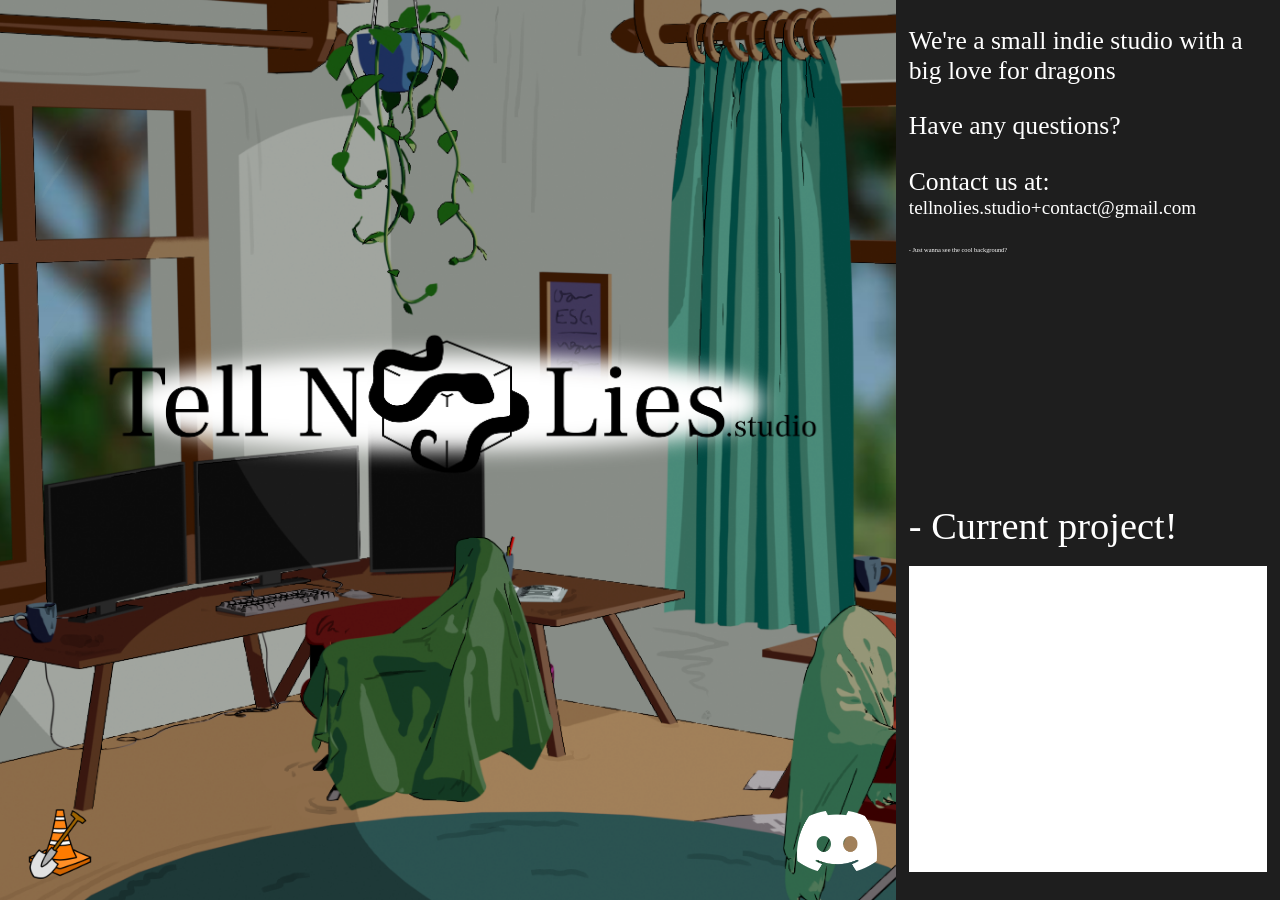
==== index.html @ 34dba3a3 "Add files via upload" ====
<!DOCTYPE html>
<html>
<head>
    <link rel="stylesheet" href="StartPage.css">
</head>
<body>
    <div class="backgroundImage">
        <img src="Images/HangingPlant.webp" class="layer" style="z-index: -1;" data-speed="8">
        <img src="Images/ChariAndPottedPlant.webp" class="layer" style="z-index: -2;" data-speed="4">
        <img src="Images/TablesAndFloor.webp" class="layer" style="z-index: -3;" data-speed="3">
        <img src="Images/Walls.webp" class="layer" style="z-index: -4;" data-speed="2">
        <img src="Images/TreeBackground.jpg" class="layer" style="z-index: -5;" data-speed="0.5">
    </div>

    <!-- Here is section one -->
    <div id="StartSection" class="page-section">
		<div class="constructionIcon">
					<img src="Images/UnderConstruction.png" alt="Under Construction" style="width: 100px; height: 100px;">
			</div>
        <div class="pictureBox">
            <div class="logoText"></div>
			
			
            <div class="socialMediaContainer">
				
                <!--<a href="#" class="socialButton">Y</a>-->
                <!--<a href="#" class="socialButton">T</a>-->
                <a href="https://discord.com/invite/7M9KZndhWm" class="socialButton" target="_blank">
                    <img src="Images/discord-mark-white.png" alt="Button Image Default" class="default">
                    <img src="Images/discord-mark-black.png" alt="Button Image Hover" class="hover">
                </a>
            </div>
			
        </div>
        <div class="menuBox">
            <div class="menu">
                <!--<a href="#" class="button" onclick="showSection('AboutUsSection')">- About Us</a>-->
                <!--<a href="#" class="button">- Other Projects</a>-->
                <!--<a href="#" class="button" onclick="showSection('ContactUsSection')">- Contact Us</a>-->
				
				<!-- Simple text placeholders -->
				<p style="color: white; font-size: 2vw; margin: 1em 0;">We're a small indie studio with a big love for dragons</p>
				<p style="color: white; font-size: 2vw; margin: 1em 0;">Have any questions?</p>
				<p style="color: white; font-size: 2vw; margin: 0em 0;">Contact us at:</p>
				<p style="color: white; font-size: 1.5vw; margin: 0em 0;">tellnolies.studio+contact@gmail.com</p>
				
				<a href="#" class="button" onclick="showSection('AboutUsSection')" style="font-size: 0.5vw;">- Just wanna see the cool background?</a>
	
                <a href="https://store.steampowered.com/app/3586770/Desktop_Dragon/" class="bottomButton" target="_blank" rel="noopener noreferrer">- Current project!</a>
            </div>
            <div class="showcase">
                <iframe width="100%" height="100%" src="https://www.youtube.com/watch?v=0FSDke4OUo4?autoplay=1&mute=1" frameborder="0" allowfullscreen allow="autoplay"></iframe>
            </div>
        </div>
    </div>


    <!-- Here is section two -->
    <div id="AboutUsSection" class="page-section">

    </div>
    <!-- Here is section three-->
    <div id="ContactUsSection" class="page-section">
        <div class="centerBox">
            <div class=" verticlaColumn" style="width: 30%;">
                <div class="mailBox"></div>
                <div class="discordBox"></div>
            </div>
            <div class="verticlaColumn" style="width: 70%;">
                <div class="whideContentBox"></div>
                <div class="whideContentBox"></div>
            </div>
        </div>
    </div>
    <!-- Here is section four -->
    <div id="CurrentProjectSection" class="page-section">

    </div>

</body>

<script>
    document.addEventListener('mousemove', parallax);

    function parallax(e) {
        const layers = document.querySelectorAll('.backgroundImage .layer');
        layers.forEach(layer => {
            const speed = layer.getAttribute('data-speed');
            const x = (window.innerWidth / 2 - e.pageX) * speed / 100;
            const y = (window.innerHeight / 2 - e.pageY) * speed / 100;
            layer.style.transform = `translate(${x}px, ${y}px) scale(1.1)`;
        });
    }


    // Function to show/hide sections
    function showSection(sectionId) {
        // Hide all page sections
        const sections = document.querySelectorAll('.page-section');
        sections.forEach(section => {
            section.style.display = 'none';
        });

        // Show the selected section
        const selectedSection = document.getElementById(sectionId);
        if (selectedSection) {
            selectedSection.style.display = 'block';
        }
    }
</script>
</html>
---- StartPage.css ----
body, html{
    height: 100%;
    width: 100%;
    margin: 0;
    list-style: none;
    padding: 0;
    margin: 0;

    display: flex;
    flex-wrap: wrap;
    
}

#StartSection, #AboutUsSection, #ContactUsSection, #CurrentProjectSection{
    /* Ensure the section takes the full viewport height */
    height: 100%;
    width: 100%;
    margin: 0;
    list-style: none;
    padding: 0;
    margin: 0;
    display: flex;
    flex-wrap: wrap;
    display: none;
}
#StartSection {
    display: flex;
}


.backgroundImage {
    position: fixed; /* Fixed position to cover the entire viewport */
    top: 0;
    left: 0;
    width: 100%;
    height: 100%;
    z-index: -1; /* Move the container to the absolute back */
}

/* Style for each layer image */
.backgroundImage .layer {
    position: absolute; /* Position each image absolutely within .backgroundImage */
    top: 0;
    left: 0;
    width: 100%;
    height: 100%;
    object-fit: cover; /* Ensure images cover the entire container */
    pointer-events: none; /* Ensure images don't capture mouse events */
    transform: scale(1.1); /* Scale the image slightly larger than the container */
    transform-origin: center; /* Ensure scale transformation originates from the center */
}

.menuBox {
    position: relative;
    height: 100%;
    width: 28%;
    background-color: rgb(30, 30, 30);
    padding: 0 1% 0 1%;
}

.pictureBox {
    display: flex;
    justify-content: center;
    align-items: center;
    height: 100%;
    width: 70%;
    /*background-color: rgb(0, 143, 190);*/
}

.menu {
    position: relative;
    width: 100%;
    height: 60%;
    /*background-color: lightgray;*/
}

.showcase {
    margin-top: auto;         /* push showcase to the bottom */
    width: 100%;
    height: 34%;              /* or adjust as needed */
    background-color: white;
}

.button
{
    width: 100%;
    /*background-color: deepskyblue;*/
    border: none;
    color: white;

    text-decoration: none;
    display: inline-block;
    font-size: 16px;
    margin: 3vh 0;
    cursor: pointer;

    font-size: 3vw;
}
.bottomButton{
    position: absolute; /* Absolute positioning within the box */
    bottom: 0; /* Distance from the bottom of the box */
    left: 50%; /* Center horizontally within the box */
    transform: translateX(-50%);
    width: 100%; /* Your existing styling */
    /*background-color: deepskyblue;*/
    border: none;
    color: white;
    padding: 5% 0;

    text-decoration: none;
    display: inline-block;
    font-size: 16px;
    margin: 0; /* Override margin to avoid affecting the absolute position */
    cursor: pointer;
    font-size: 3vw;
}

.button:hover, .bottomButton:hover {
    /*background-color: blue;*/
    color: black;
}

.logoText {
    width: 90%;
    height: 400px;
    margin-bottom: 10%;
    background-image: url("Images/LogoTextSnake.png");
    background-repeat: no-repeat;
    background-size: contain;
    background-position: center center;
}

.socialMediaContainer{
    position: absolute;
    width: 70%;
    height: 70px;
    /*background-color: darkgray;*/
    margin: 0;
    bottom: 1%;
    display: flex;
    justify-content: flex-end; /* Align items to the right */
    align-items: center; /* Center items vertically */
    padding-right: 10px; /* Optional: add some padding to the right */
}

/* Left icon container */
.constructionIcon img {
    position: absolute;
    width: 70%;
    height: 70px;
    /*background-color: darkgray;*/
    margin: 0;
    bottom: 1%;
    display: flex;
 /* Align items to the right */
    align-items: center; /* Center items vertically */
    padding-left: 10px; /* Optional: add some padding to the right */
}


.socialButton {
    display: block;
    width: 100px;
    height: 100px;
    /*background-color: rgb(30, 30, 30);*/
    margin: 0.5%;
    position: relative;
    top: 50%; /* Move the button to the vertical center */
    transform: translateY(-50%); /* Adjust for the true vertical center */
    display: flex; /* Use Flexbox for centering */
    align-items: center; /* Center vertically */
    justify-content: center; /* Center horizontally */
    cursor: pointer;
}

.socialButton img 
{
    max-width: 80%;
    height: auto; 
    transition: opacity 0.3s;
}

.socialButton:hover img.default {
    opacity: 0;
}

.socialButton img.hover {
    position: absolute;
    opacity: 0;
    max-width: 80%; /* Ensure the image scales within the button */
    height: auto; /* Maintain the aspect ratio */
    transition: opacity 0.3s; /* Smooth transition */
}

.socialButton:hover img.hover {
    opacity: 1;
}


.centerBox {
    width: 90%;
    height: 90%;
    background-color: rgba(0, 0, 0, 0.5);
    position: absolute;
    top: 50%;
    left: 50%;
    transform: translate(-50%, -50%);
    display: flex;
}

.mailBox {
    height: 20%;
    width: 100%;
    background-color: white;
    margin: auto;
    margin-bottom: 20px;
}

.discordBox {
    height: 70%;
    width: 100%;
    background-color: white;
    margin: auto;

}

.whideContentBox {
    width: 100%;
    height: 45%;
    background-color: gray;
    margin: auto;
    margin-bottom: 20px;

}

.verticlaColumn{
    height: 100%;
    width: 50%;
    color: darkgray;
    padding: 10px;
}

.menuText {
    width: 100%;
    color: white;
    text-decoration: none;
    display: inline-block;
    font-size: 3vw;       /* same as your buttons */
    margin: 3vh 0;
    padding: 1% 0;
    cursor: default;      /* not clickable */
}
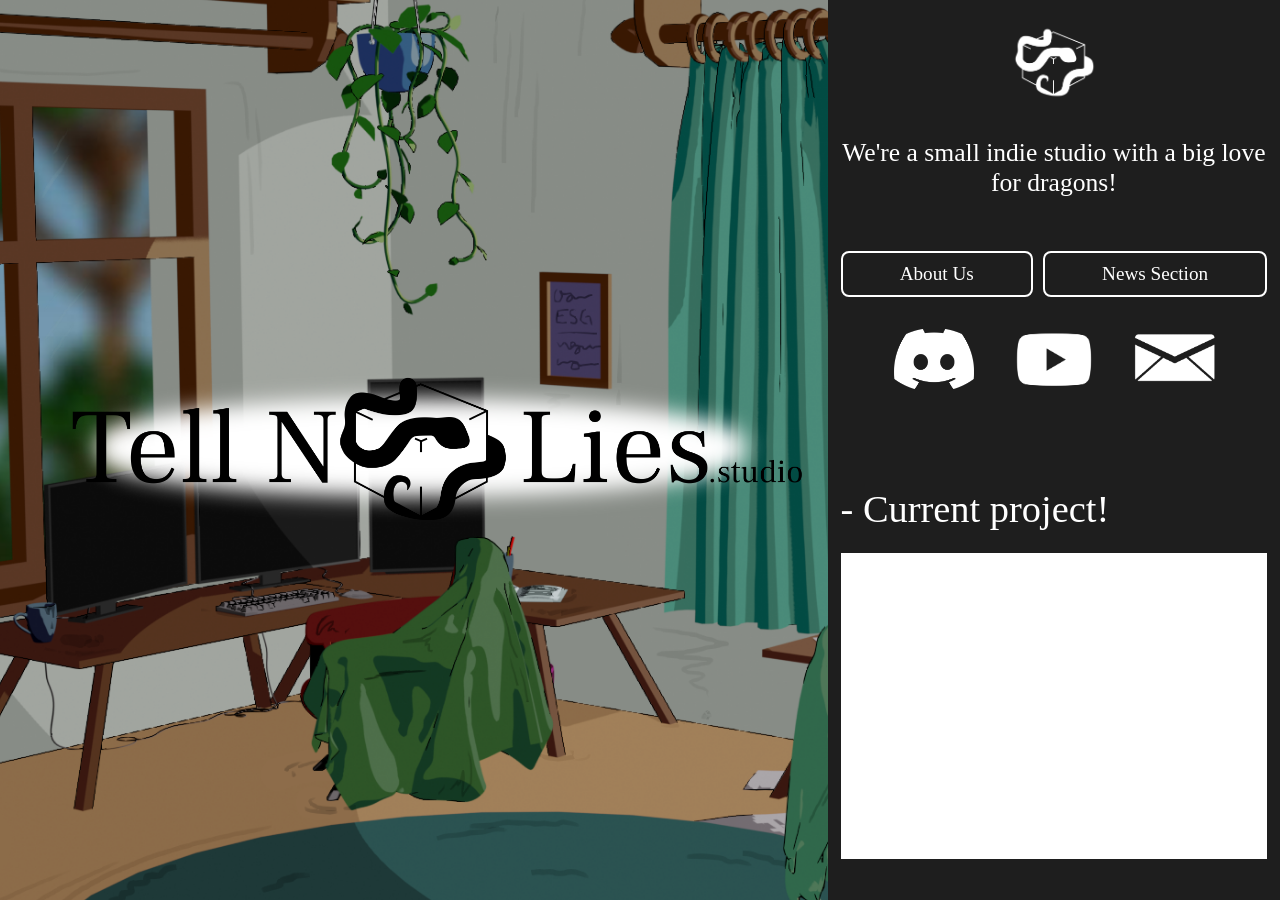
==== commit 682b5c51: "Add files via upload" ====
--- a/index.html
+++ b/index.html
@@ -1,7 +1,29 @@
 <!DOCTYPE html>
 <html>
 <head>
+	<meta charset="UTF-8">
+    <meta name="viewport" content="width=device-width, initial-scale=1.0">
+    <title>Tell No Lies Studio</title>
+    <meta name="description" content="Tell No Lies Studio — small game development studio creating Desktop Dragon.">
+    <meta name="keywords" content="Tell No Lies Studio, Desktop Dragon, indie game, cozy game">
+    <meta name="author" content="Tell No Lies Studio">
     <link rel="stylesheet" href="StartPage.css">
+	
+	<link rel="icon" href="Images/TellNoLies_Logo_Icon-32x32.png" sizes="32x32" type="image/png">
+	<link rel="icon" href="Images/TellNoLies_Logo_Icon-48x48.png" sizes="48x48" type="image/png">
+	<link rel="icon" href="Images/TellNoLies_Logo_Icon.ico" type="image/x-icon">
+	<link rel="apple-touch-icon" href="Images/TellNoLies_Logo_Icon-180x180.png" sizes="180x180">
+	
+	<!-- Structured data for Google -->
+	<script type="application/ld+json">
+	{
+	  "@context": "https://schema.org",
+	  "@type": "Organization",
+	  "name": "Tell No Lies studio",
+	  "url": "https://www.tellnoliesstudio.com",
+	  "logo": "https://www.tellnoliesstudio.com/Images/TellNoLies_Logo_Icon-192x192.png"
+	}
+</script>
 </head>
 <body>
     <div class="backgroundImage">
@@ -11,70 +33,72 @@
         <img src="Images/Walls.webp" class="layer" style="z-index: -4;" data-speed="2">
         <img src="Images/TreeBackground.jpg" class="layer" style="z-index: -5;" data-speed="0.5">
     </div>
-
-    <!-- Here is section one -->
-    <div id="StartSection" class="page-section">
-		<div class="constructionIcon">
-					<img src="Images/UnderConstruction.png" alt="Under Construction" style="width: 100px; height: 100px;">
+	
+	<div class="menuBox">
+		<div class="menu">
+			<div style="width: 100px; height: 100px; display: flex; justify-content: center; align-items: center; margin: 0 auto;">
+				<img src="Images/TellNoLies_Logo_white.png" alt="Logo" style="max-width: 90%; max-height: 90%;">
 			</div>
-        <div class="pictureBox">
-            <div class="logoText"></div>
 			
+			<p class="introText">We're a small indie studio with a big love for dragons!</p>
 			
-            <div class="socialMediaContainer">
-				
-                <!--<a href="#" class="socialButton">Y</a>-->
-                <!--<a href="#" class="socialButton">T</a>-->
+			<div class="sideBySideButtons">
+				<a href="#" class="button" onclick="showSection('AboutUsSection')">About Us</a>
+				<a href="#" class="button" onclick="showSection('NewsSection')">News Section</a>
+			</div>
+			
+			<div class="socialMediaContainer">
                 <a href="https://discord.com/invite/7M9KZndhWm" class="socialButton" target="_blank">
                     <img src="Images/discord-mark-white.png" alt="Button Image Default" class="default">
                     <img src="Images/discord-mark-black.png" alt="Button Image Hover" class="hover">
                 </a>
+				<a href="https://www.youtube.com/@TellNoLies_studio" class="socialButton" target="_blank">
+					<img src="Images/yt_icon_white_digital.png" alt="YouTube Icon Default" class="default" style="transform: scale(1.4);">
+					<img src="Images/yt_icon_red_digital.png" alt="YouTube Icon Hover" class="hover" style="transform: scale(1.4);">
+				</a>
+				<a href="#" class="socialButton" onclick="copyEmail()">
+					<img src="Images/Mail-white.png" alt="Mail Icon Default" class="default" style="transform: scale(1.2);">
+					<img src="Images/Mail-black.png" alt="Mail Icon Hover" class="hover"style="transform: scale(1.2);">
+				</a>
             </div>
-			
-        </div>
-        <div class="menuBox">
-            <div class="menu">
-                <!--<a href="#" class="button" onclick="showSection('AboutUsSection')">- About Us</a>-->
-                <!--<a href="#" class="button">- Other Projects</a>-->
-                <!--<a href="#" class="button" onclick="showSection('ContactUsSection')">- Contact Us</a>-->
-				
-				<!-- Simple text placeholders -->
-				<p style="color: white; font-size: 2vw; margin: 1em 0;">We're a small indie studio with a big love for dragons</p>
-				<p style="color: white; font-size: 2vw; margin: 1em 0;">Have any questions?</p>
-				<p style="color: white; font-size: 2vw; margin: 0em 0;">Contact us at:</p>
-				<p style="color: white; font-size: 1.5vw; margin: 0em 0;">tellnolies.studio+contact@gmail.com</p>
-				
-				<a href="#" class="button" onclick="showSection('AboutUsSection')" style="font-size: 0.5vw;">- Just wanna see the cool background?</a>
+
+			<a href="https://store.steampowered.com/app/3586770/Desktop_Dragon/" class="bottomButton" target="_blank" rel="noopener noreferrer">- Current project!</a>
+		</div>
+		<div class="showcase">
+			<iframe width="100%" height="100%" src="https://www.youtube.com/embed/0FSDke4OUo4?si=fNcZ3yUUa-zNpkQw&autoplay=1&mute=1" frameborder="0" allowfullscreen allow="autoplay"></iframe>
+		</div>
+    </div>
 	
-                <a href="https://store.steampowered.com/app/3586770/Desktop_Dragon/" class="bottomButton" target="_blank" rel="noopener noreferrer">- Current project!</a>
-            </div>
-            <div class="showcase">
-                <iframe width="100%" height="100%" src="https://www.youtube.com/watch?v=0FSDke4OUo4?autoplay=1&mute=1" frameborder="0" allowfullscreen allow="autoplay"></iframe>
-            </div>
+	<div id="menuToggle" class="menuToggleButton" onclick="showSection('StartSection')">☰</div>
+		
+    <!-- Here is section one -->
+    <div id="StartSection" class="page-section">
+
+        <div class="pictureBox">
+            <div class="logoText"></div>
         </div>
     </div>
-
 
     <!-- Here is section two -->
     <div id="AboutUsSection" class="page-section">
 
     </div>
     <!-- Here is section three-->
-    <div id="ContactUsSection" class="page-section">
+    <div id="NewsSection" class="page-section">
         <div class="centerBox">
             <div class=" verticlaColumn" style="width: 30%;">
                 <div class="mailBox"></div>
-                <div class="discordBox"></div>
+                <div class="discordBox">
+					<div class="constructionIcon">
+		<img src="Images/UnderConstruction.png" alt="Under Construction" style="width: 100px; height: 100px;">
+	</div>
+				</div>
             </div>
             <div class="verticlaColumn" style="width: 70%;">
                 <div class="whideContentBox"></div>
                 <div class="whideContentBox"></div>
             </div>
         </div>
-    </div>
-    <!-- Here is section four -->
-    <div id="CurrentProjectSection" class="page-section">
-
     </div>
 
 </body>
@@ -93,19 +117,54 @@
     }
 
 
-    // Function to show/hide sections
-    function showSection(sectionId) {
-        // Hide all page sections
-        const sections = document.querySelectorAll('.page-section');
-        sections.forEach(section => {
-            section.style.display = 'none';
-        });
-
-        // Show the selected section
-        const selectedSection = document.getElementById(sectionId);
-        if (selectedSection) {
-            selectedSection.style.display = 'block';
-        }
-    }
+    function showSection(sectionId) 
+	{
+		// Hide all page sections
+		const sections = document.querySelectorAll('.page-section');
+		sections.forEach(section => {
+			section.style.display = 'none';
+		});
+
+		// Show the selected section
+		const selectedSection = document.getElementById(sectionId);
+		if (selectedSection) {
+			selectedSection.style.display = 'flex';
+		}
+
+		const menu = document.querySelector('.menuBox');
+		const toggle = document.getElementById('menuToggle');
+
+		if (sectionId === 'StartSection') {
+			// Show menu, hide toggle
+			menu.classList.remove('hidden');
+			toggle.style.display = 'none';
+		} else {
+			// Hide menu, show toggle
+			menu.classList.add('hidden');
+			toggle.style.display = 'flex';
+		}
+	}
+
+	// Add click listener to toggle button
+	document.getElementById('menuToggle').addEventListener('click', () => {
+		const menu = document.querySelector('.menuBox');
+		const toggle = document.getElementById('menuToggle');
+
+		menu.classList.remove('hidden');  // Slide menu back in
+		toggle.style.display = 'none';    // Hide toggle button
+	});
+	
+	function copyEmail() {
+    const email = "tellnolies.studio+contact@gmail.com";
+    navigator.clipboard.writeText(email)
+        .then(() => {
+            alert("Email copied to clipboard!");
+        })
+        .catch(() => {
+            alert("Failed to copy email. Please copy manually: " + email);
+        });
+}
+	
+	
 </script>
 </html>
--- a/StartPage.css
+++ b/StartPage.css
@@ -1,30 +1,35 @@
 body, html{
+    height: 100%;
+    width: 100%;
+    margin: 0;
+    padding: 0;
+
+    display: flex;
+    flex-direction: row; /* left-right layout */
+    overflow: hidden;    /* prevent scrolling */
+    
+}
+
+#StartSection, #AboutUsSection, #NewsSection{
+    /* Ensure the section takes the full viewport height */
     height: 100%;
     width: 100%;
     margin: 0;
     list-style: none;
     padding: 0;
     margin: 0;
-
-    display: flex;
-    flex-wrap: wrap;
-    
-}
-
-#StartSection, #AboutUsSection, #ContactUsSection, #CurrentProjectSection{
-    /* Ensure the section takes the full viewport height */
-    height: 100%;
-    width: 100%;
-    margin: 0;
-    list-style: none;
-    padding: 0;
-    margin: 0;
     display: flex;
     flex-wrap: wrap;
     display: none;
 }
 #StartSection {
     display: flex;
+    flex-direction: column;
+    justify-content: center; /* center vertically */
+    align-items: center;     /* center horizontally */
+    width: 66%;          /* left 2/3 */
+    height: 100%;
+    order: 1; /* appears before menuBox visually */
 }
 
 
@@ -51,19 +56,53 @@
 }
 
 .menuBox {
-    position: relative;
-    height: 100%;
-    width: 28%;
-    background-color: rgb(30, 30, 30);
-    padding: 0 1% 0 1%;
-}
-
-.pictureBox {
-    display: flex;
+    position: fixed;
+    top: 0;
+    right: 0;
+    width: 33.333%;
+    height: 100%;
+    background-color: rgb(30,30,30);
+    padding: 1%;
+    z-index: 10;
+    transform: translateX(0); /* start at 0 */
+    transition: transform 0.5s ease; 
+}
+.menuBox.hidden {
+     transform: translateX(100%); /* slide out to right */
+}
+
+.menuToggleButton {
+    position: fixed;
+    top: 10%;             /* vertically centered */
+    right: 10px;          /* 10px from right edge */
+    transform: translateY(-50%);
+    width: 50px;
+    height: 50px;
+    background-color: rgb(30,30,30);
+    color: white;
+    font-size: 2em;
+    display: none;        /* hidden by default */
     justify-content: center;
     align-items: center;
-    height: 100%;
-    width: 70%;
+    cursor: pointer;
+    z-index: 20;          /* above everything */
+    border-radius: 10px;
+    text-align: center;
+    line-height: 50px;
+    transition: background 0.3s;
+}
+
+.menuToggleButton:hover {
+    background-color: rgb(50,50,50);
+}
+
+.pictureBox {
+	position: fixed;
+    display: flex;
+    justify-content: center;
+    align-items: center;
+    height: 100%;
+    width: 100%;
     /*background-color: rgb(0, 143, 190);*/
 }
 
@@ -71,7 +110,18 @@
     position: relative;
     width: 100%;
     height: 60%;
-    /*background-color: lightgray;*/
+    
+    display: flex;             /* enable flexbox */
+    flex-direction: column;    /* stack items vertically */
+  /* vertical centering */
+
+    padding-right: 2%;         /* optional: some space from the edge */
+}
+.introText {
+    color: white;
+    font-size: 2vw;
+    margin: 1em 0;
+    text-align: center;  /* centers the text */
 }
 
 .showcase {
@@ -83,19 +133,43 @@
 
 .button
 {
-    width: 100%;
-    /*background-color: deepskyblue;*/
+    width: auto;               /* let button size fit content */
+    max-width: 90%;            /* optional: prevent it from going too far */
     border: none;
     color: white;
-
     text-decoration: none;
     display: inline-block;
-    font-size: 16px;
-    margin: 3vh 0;
-    cursor: pointer;
-
     font-size: 3vw;
-}
+    margin: 1vh 0;
+    cursor: pointer;
+}
+
+.sideBySideButtons {
+    display: flex;              /* put buttons in a row */
+    justify-content: center;    /* center the row in the menu box */
+    gap: 10px;                  /* spacing between buttons */
+    margin: 2vh 0;              /* vertical spacing around the row */
+}
+
+.sideBySideButtons .button {
+    flex: 1 1 auto;
+    text-align: center;
+    padding: 10px 20px;          /* gives the button some space */
+    font-size: 1.2em;            /* slightly larger text */
+    color: white;                /* text color */
+    border: 2px solid white;     /* the outline */
+    border-radius: 8px;           /* rounded corners */
+    background-color: transparent; /* transparent so outline stands out */
+    transition: all 0.3s ease;    /* smooth hover transition */
+    cursor: pointer;
+}
+
+.sideBySideButtons .button:hover {
+    background-color: white;      /* fill on hover */
+    color: black;                 /* text changes color */
+    transform: scale(1.05);       /* subtle zoom effect */
+}
+
 .bottomButton{
     position: absolute; /* Absolute positioning within the box */
     bottom: 0; /* Distance from the bottom of the box */
@@ -121,9 +195,8 @@
 }
 
 .logoText {
-    width: 90%;
+    width: 65%;
     height: 400px;
-    margin-bottom: 10%;
     background-image: url("Images/LogoTextSnake.png");
     background-repeat: no-repeat;
     background-size: contain;
@@ -131,16 +204,51 @@
 }
 
 .socialMediaContainer{
+
+    width: 100%;
+    height: 70px;
+    margin: 0;
+    display: flex;
+    justify-content: center; /* center horizontally */
+    align-items: center;     /* center vertically */
+    padding: 0;
+}
+
+
+
+
+.socialButton {
+     width: 100px;
+    height: 100px;
+    margin: 0 10px;        /* spacing between buttons */
+    display: flex;
+    align-items: center;
+    justify-content: center;
+    cursor: pointer;
+    position: relative;     /* keep relative for hover image positioning */
+
+}
+
+.socialButton img 
+{
+    max-width: 80%;
+    height: auto; 
+    transition: opacity 0.3s;
+}
+
+.socialButton:hover img.default {
+    opacity: 0;
+}
+
+.socialButton img.hover {
     position: absolute;
-    width: 70%;
-    height: 70px;
-    /*background-color: darkgray;*/
-    margin: 0;
-    bottom: 1%;
-    display: flex;
-    justify-content: flex-end; /* Align items to the right */
-    align-items: center; /* Center items vertically */
-    padding-right: 10px; /* Optional: add some padding to the right */
+    opacity: 0;
+    max-width: 80%;
+    height: auto;
+}
+
+.socialButton:hover img.hover {
+    opacity: 1;
 }
 
 /* Left icon container */
@@ -155,45 +263,6 @@
  /* Align items to the right */
     align-items: center; /* Center items vertically */
     padding-left: 10px; /* Optional: add some padding to the right */
-}
-
-
-.socialButton {
-    display: block;
-    width: 100px;
-    height: 100px;
-    /*background-color: rgb(30, 30, 30);*/
-    margin: 0.5%;
-    position: relative;
-    top: 50%; /* Move the button to the vertical center */
-    transform: translateY(-50%); /* Adjust for the true vertical center */
-    display: flex; /* Use Flexbox for centering */
-    align-items: center; /* Center vertically */
-    justify-content: center; /* Center horizontally */
-    cursor: pointer;
-}
-
-.socialButton img 
-{
-    max-width: 80%;
-    height: auto; 
-    transition: opacity 0.3s;
-}
-
-.socialButton:hover img.default {
-    opacity: 0;
-}
-
-.socialButton img.hover {
-    position: absolute;
-    opacity: 0;
-    max-width: 80%; /* Ensure the image scales within the button */
-    height: auto; /* Maintain the aspect ratio */
-    transition: opacity 0.3s; /* Smooth transition */
-}
-
-.socialButton:hover img.hover {
-    opacity: 1;
 }
 
 
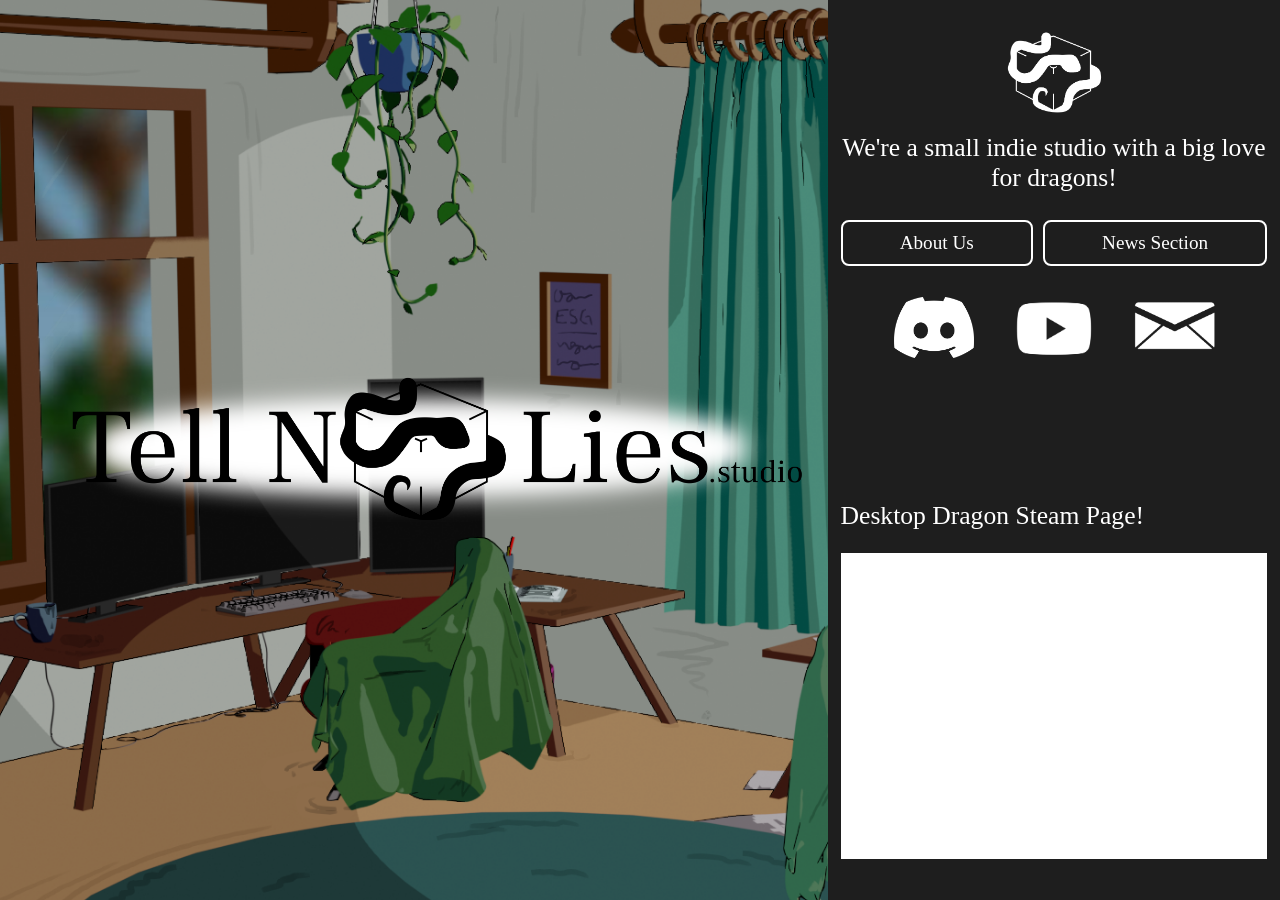
==== commit f36f8f38: "Add files via upload" ====
--- a/index.html
+++ b/index.html
@@ -36,7 +36,7 @@
 	
 	<div class="menuBox">
 		<div class="menu">
-			<div style="width: 100px; height: 100px; display: flex; justify-content: center; align-items: center; margin: 0 auto;">
+			<div style="width: 120px; height: 120px; display: flex; justify-content: center; align-items: center; margin: 0 auto;">
 				<img src="Images/TellNoLies_Logo_white.png" alt="Logo" style="max-width: 90%; max-height: 90%;">
 			</div>
 			
@@ -62,7 +62,7 @@
 				</a>
             </div>
 
-			<a href="https://store.steampowered.com/app/3586770/Desktop_Dragon/" class="bottomButton" target="_blank" rel="noopener noreferrer">- Current project!</a>
+			<a href="https://store.steampowered.com/app/3586770/Desktop_Dragon/" class="bottomButton" target="_blank" rel="noopener noreferrer">Desktop Dragon Steam Page!</a>
 		</div>
 		<div class="showcase">
 			<iframe width="100%" height="100%" src="https://www.youtube.com/embed/0FSDke4OUo4?si=fNcZ3yUUa-zNpkQw&autoplay=1&mute=1" frameborder="0" allowfullscreen allow="autoplay"></iframe>
@@ -86,18 +86,37 @@
     <!-- Here is section three-->
     <div id="NewsSection" class="page-section">
         <div class="centerBox">
-            <div class=" verticlaColumn" style="width: 30%;">
-                <div class="mailBox"></div>
-                <div class="discordBox">
-					<div class="constructionIcon">
-		<img src="Images/UnderConstruction.png" alt="Under Construction" style="width: 100px; height: 100px;">
-	</div>
-				</div>
-            </div>
-            <div class="verticlaColumn" style="width: 70%;">
-                <div class="whideContentBox"></div>
-                <div class="whideContentBox"></div>
-            </div>
+            <div class="newsBox">
+				<div class="newsHeader">
+					<h3>Desktop Dragon Steam Page is Live!</h3>
+					<a href="https://store.steampowered.com/app/3586770/Desktop_Dragon/" class="newsButton" target="_blank">To Steam</a>
+				</div>
+				<div class="newsBody">
+					<p>Desktop Dragon is the cosy on-screen adventure. Adopt and raise your own digital companion that will liven up your day to day life. Explore the relaxing minigames by yourself, or invite a friend to play along.</p>
+				</div>
+			</div>
+
+			<div class="newsBox">
+				<div class="newsHeader">
+					<h3>We’re attending Nordic Games Conference</h3>
+					<!--<a href="#" class="newsButton" target="_blank">Details</a>-->
+				</div>
+				<div class="newsBody">
+					<p>We will be attending Nordic Games Conference May 16-19th. Find Elsy Lust on Meet To Match or catch us in the building!</p>
+					<p>We will be talking to publishers and investors; hoping to build our studio stronger!</p>
+				</div>
+			</div>
+			
+			<div class="newsBox">
+				<div class="newsHeader">
+					<h3>Join our Discord</h3>
+					<a href="https://discord.com/invite/7M9KZndhWm" class="newsButton" target="_blank">Join</a>
+				</div>
+				<div class="newsBody">
+					<p>Come hang out with the community and get dev updates.</p>
+					<p>Get perks like voteing on what dragon will join us next! And the oppurtunity to become a playtester, adopting your dragon pre release!</p>
+				</div>
+			</div>
         </div>
     </div>
 
@@ -163,8 +182,23 @@
         .catch(() => {
             alert("Failed to copy email. Please copy manually: " + email);
         });
-}
-	
-	
+	}
+	
+	const boxes = document.querySelectorAll('.newsBox');
+
+	boxes.forEach((box, index) => {
+		const direction = index % 2 === 0 ? 1 : -1; // even = right, odd = left
+
+		const minTilt = 2;  // minimum degrees
+		const maxExtraTilt = 4; // add 0 → 4 degrees randomly
+
+		const rotate = (minTilt + Math.random() * maxExtraTilt) * direction;
+
+		const x = (50 + Math.random() * 70) * direction; // horizontal offset
+		const y = (Math.random() - 0.5) * 40;           // vertical offset
+
+		box.style.transform = `translate(${x}px, ${y}px) rotate(${rotate}deg)`;
+	});
 </script>
+
 </html>
--- a/StartPage.css
+++ b/StartPage.css
@@ -60,6 +60,7 @@
     top: 0;
     right: 0;
     width: 33.333%;
+	max-width: 500px; 
     height: 100%;
     background-color: rgb(30,30,30);
     padding: 1%;
@@ -119,8 +120,8 @@
 }
 .introText {
     color: white;
-    font-size: 2vw;
-    margin: 1em 0;
+    font-size: clamp(24px, 2vw, 42px);
+    margin: 0;
     text-align: center;  /* centers the text */
 }
 
@@ -139,7 +140,7 @@
     color: white;
     text-decoration: none;
     display: inline-block;
-    font-size: 3vw;
+    font-size: clamp(10px, 1vw, 15px);
     margin: 1vh 0;
     cursor: pointer;
 }
@@ -180,13 +181,11 @@
     border: none;
     color: white;
     padding: 5% 0;
-
+    font-size: clamp(24px, 2vw, 42px);
     text-decoration: none;
     display: inline-block;
-    font-size: 16px;
     margin: 0; /* Override margin to avoid affecting the absolute position */
     cursor: pointer;
-    font-size: 3vw;
 }
 
 .button:hover, .bottomButton:hover {
@@ -269,45 +268,17 @@
 .centerBox {
     width: 90%;
     height: 90%;
-    background-color: rgba(0, 0, 0, 0.5);
     position: absolute;
     top: 50%;
     left: 50%;
     transform: translate(-50%, -50%);
-    display: flex;
-}
-
-.mailBox {
-    height: 20%;
-    width: 100%;
-    background-color: white;
-    margin: auto;
-    margin-bottom: 20px;
-}
-
-.discordBox {
-    height: 70%;
-    width: 100%;
-    background-color: white;
-    margin: auto;
-
-}
-
-.whideContentBox {
-    width: 100%;
-    height: 45%;
-    background-color: gray;
-    margin: auto;
-    margin-bottom: 20px;
-
-}
-
-.verticlaColumn{
-    height: 100%;
-    width: 50%;
-    color: darkgray;
-    padding: 10px;
-}
+	display: flex;
+    flex-direction: column;   /* important */
+    align-items: flex-start;  /* stops vertical stretching */
+	justify-content: center;
+}
+
+
 
 .menuText {
     width: 100%;
@@ -319,3 +290,89 @@
     padding: 1% 0;
     cursor: default;      /* not clickable */
 }
+
+.newsButton {
+    background-color: #4CAF50;
+    color: white;
+    padding: 6px 12px;
+    text-decoration: none;
+    border-radius: 6px;
+    font-size: 0.9rem;
+    transition: background 0.2s;
+}
+
+.newsBox {
+    background: linear-gradient(145deg, #1b1b1b, #222);
+    border: 1px solid #2f2f2f;
+    border-radius: 12px;
+    padding: 18px;
+    margin-bottom: 20px;
+    color: #eaeaea;
+
+    /* subtle depth */
+    box-shadow: 0 4px 12px rgba(0, 0, 0, 0.4);
+
+    /* smooth hover effect */
+    transition: transform 0.2s ease, box-shadow 0.2s ease;
+	
+	width: 55%;
+    max-width: 500px;
+    margin: 20px auto;
+
+    position: relative;
+    transition: transform 0.3s ease;
+}
+
+.newsBox:hover {
+    transform: translateY(-3px);
+    box-shadow: 0 8px 18px rgba(0, 0, 0, 0.6);
+}
+
+
+/* HEADER */
+.newsHeader {
+    display: flex;
+    justify-content: space-between;
+    align-items: center;
+
+    border-bottom: 1px solid #2a2a2a;
+    padding-bottom: 8px;
+    margin-bottom: 12px;
+}
+
+.newsHeader h3 {
+    margin: 0;
+    font-size: 1.3rem;
+    font-weight: 600;
+    color: #ffffff;
+}
+
+
+/* BODY */
+.newsBody {
+    font-size: 0.95rem;
+    line-height: 1.6;
+    color: #cfcfcf;
+	max-width: 500px;
+}
+
+
+/* BUTTON (top right) */
+.newsButton {
+    background: linear-gradient(145deg, #4caf50, #3e9442);
+    border: none;
+    border-radius: 6px;
+    padding: 6px 12px;
+
+    color: white;
+    text-decoration: none;
+    font-size: 0.85rem;
+    font-weight: 500;
+
+    transition: all 0.2s ease;
+}
+
+.newsButton:hover {
+    background: linear-gradient(145deg, #5ecf63, #45a049);
+    box-shadow: 0 0 8px rgba(76, 175, 80, 0.6);
+}
